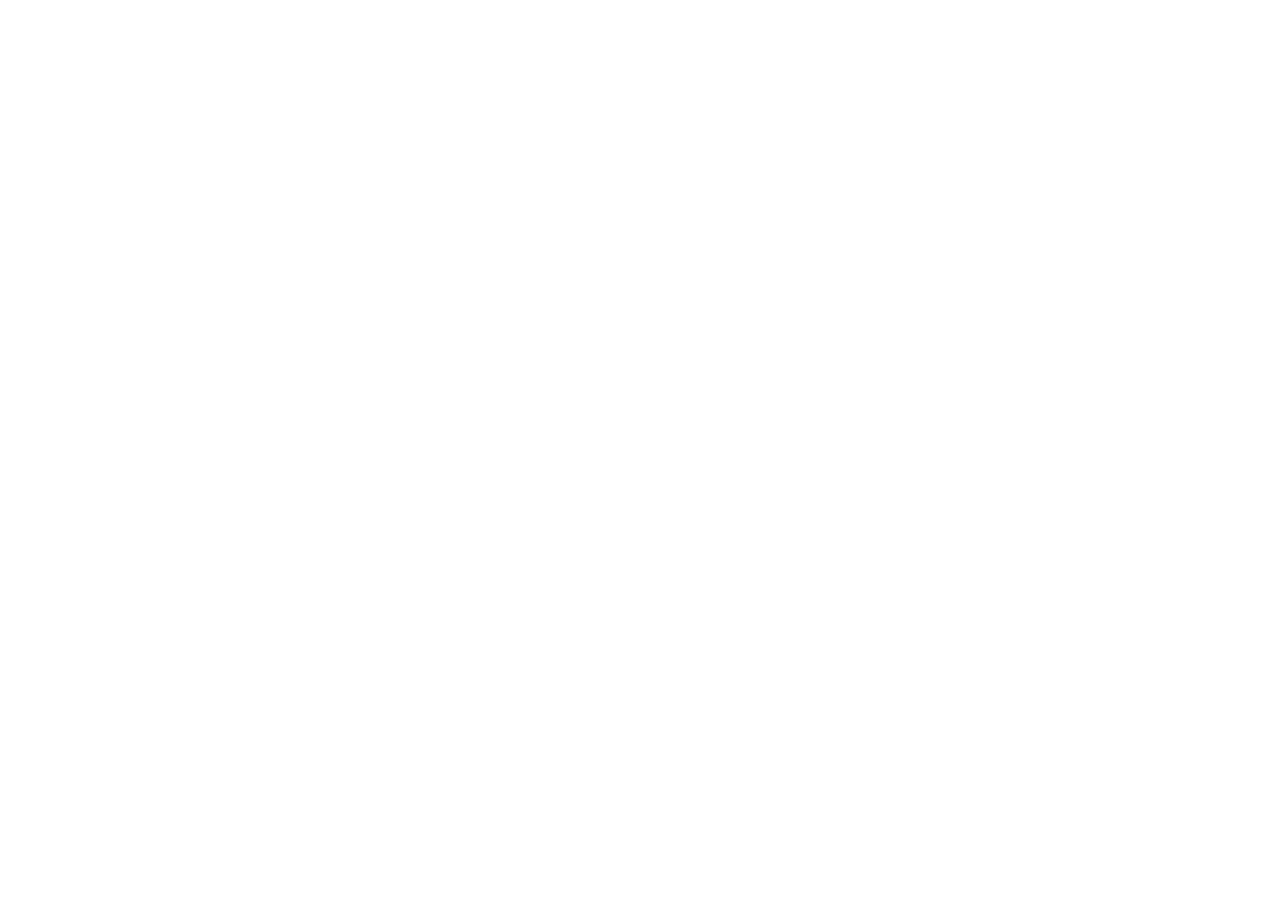
==== home.html @ 9119cafa "projeto redes" ====
<!DOCTYPE html>
<html lang="pt-br">
<head>
    <meta charset="UTF-8">
    <meta name="viewport" content="width=device-width, initial-scale=1.0">
    <title>Home</title>
    <style>
        *{
            margin: 0;
            padding: 0;
        }

        body{
            width: 100vw;
            height: 100vh;
            background: url('imagens/hometela.jp') no-repeat top center;
        }
    </style>
</head>
<body>
    
</body>
</html>
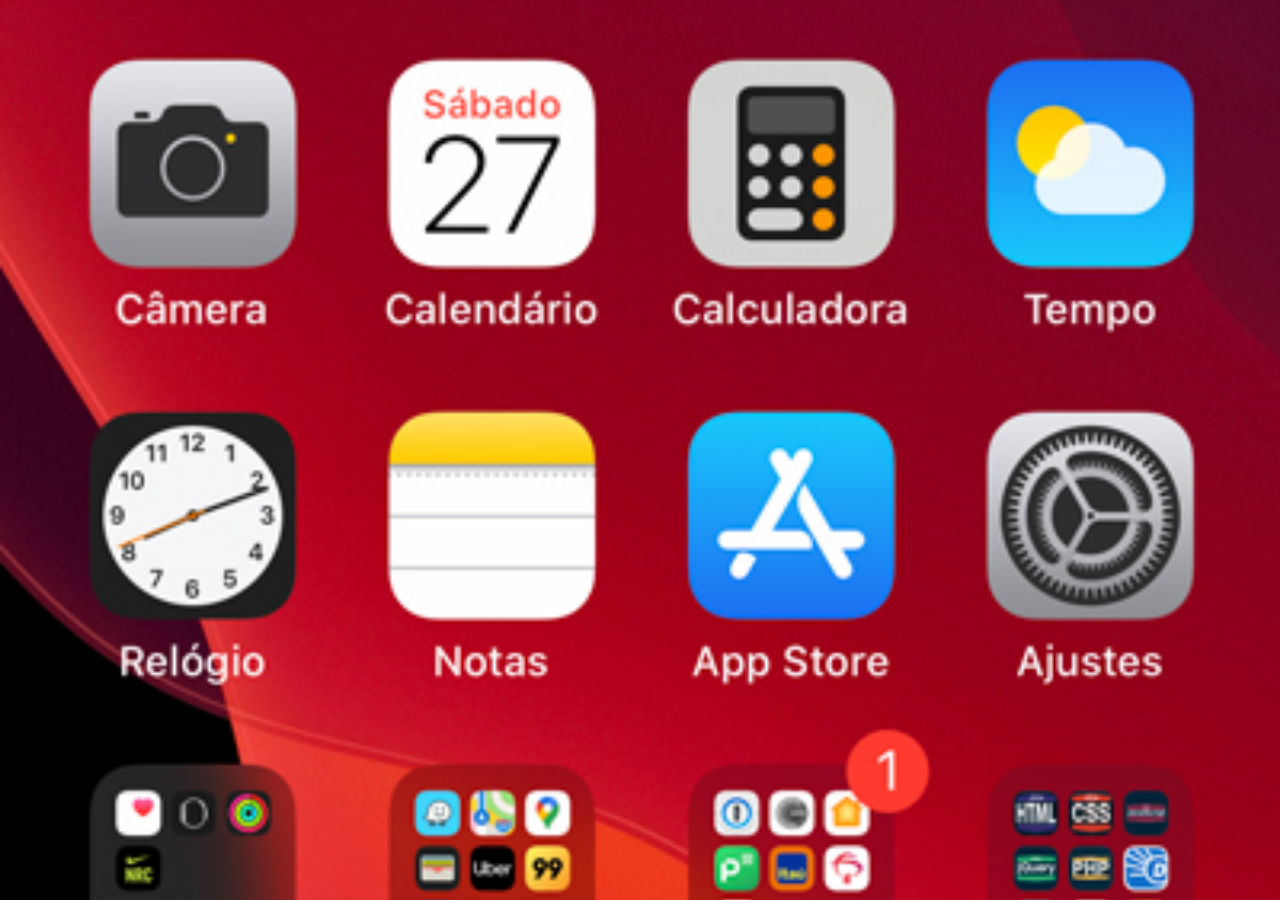
==== commit 6bef7f6d: "atualizações" ====
--- a/home.html
+++ b/home.html
@@ -13,7 +13,8 @@
         body{
             width: 100vw;
             height: 100vh;
-            background: url('imagens/hometela.jp') no-repeat top center;
+            background: url('imagens/tela-home.jpg') no-repeat top center;
+            background-size: cover;
         }
     </style>
 </head>
